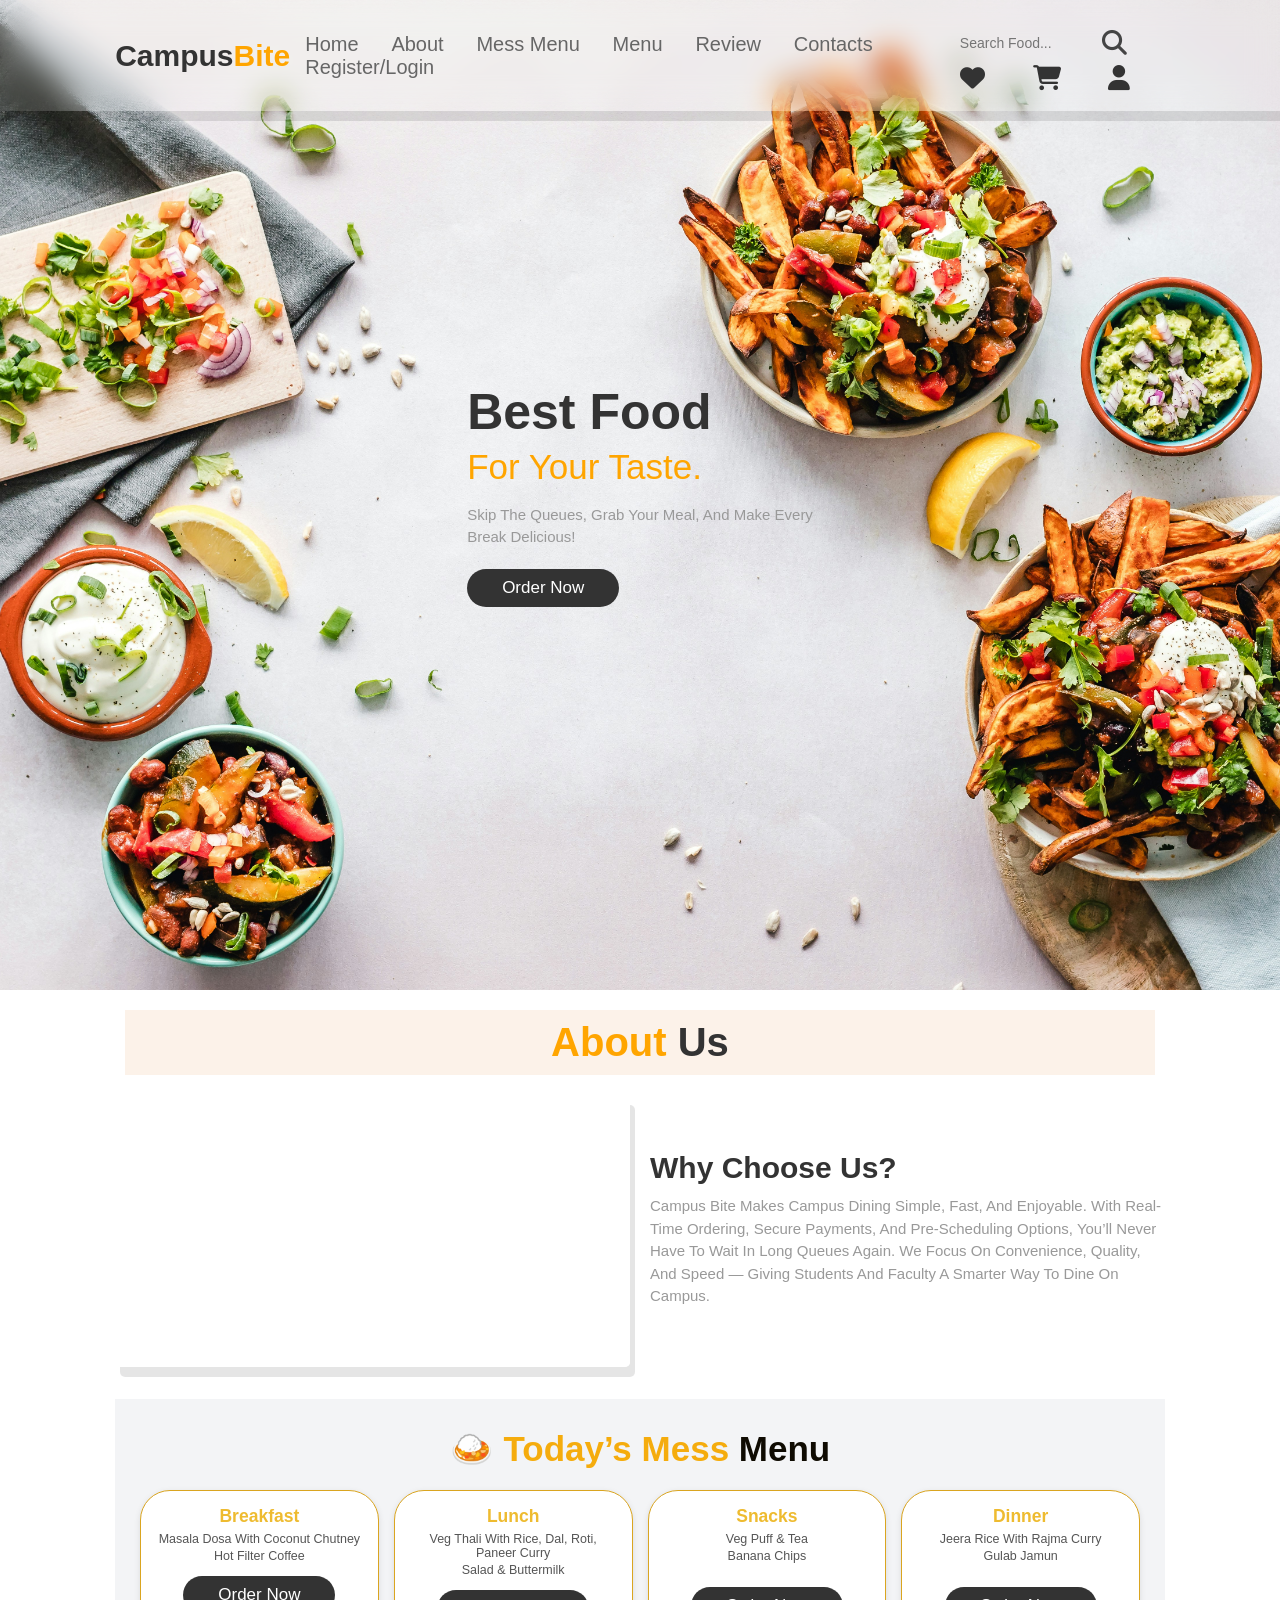
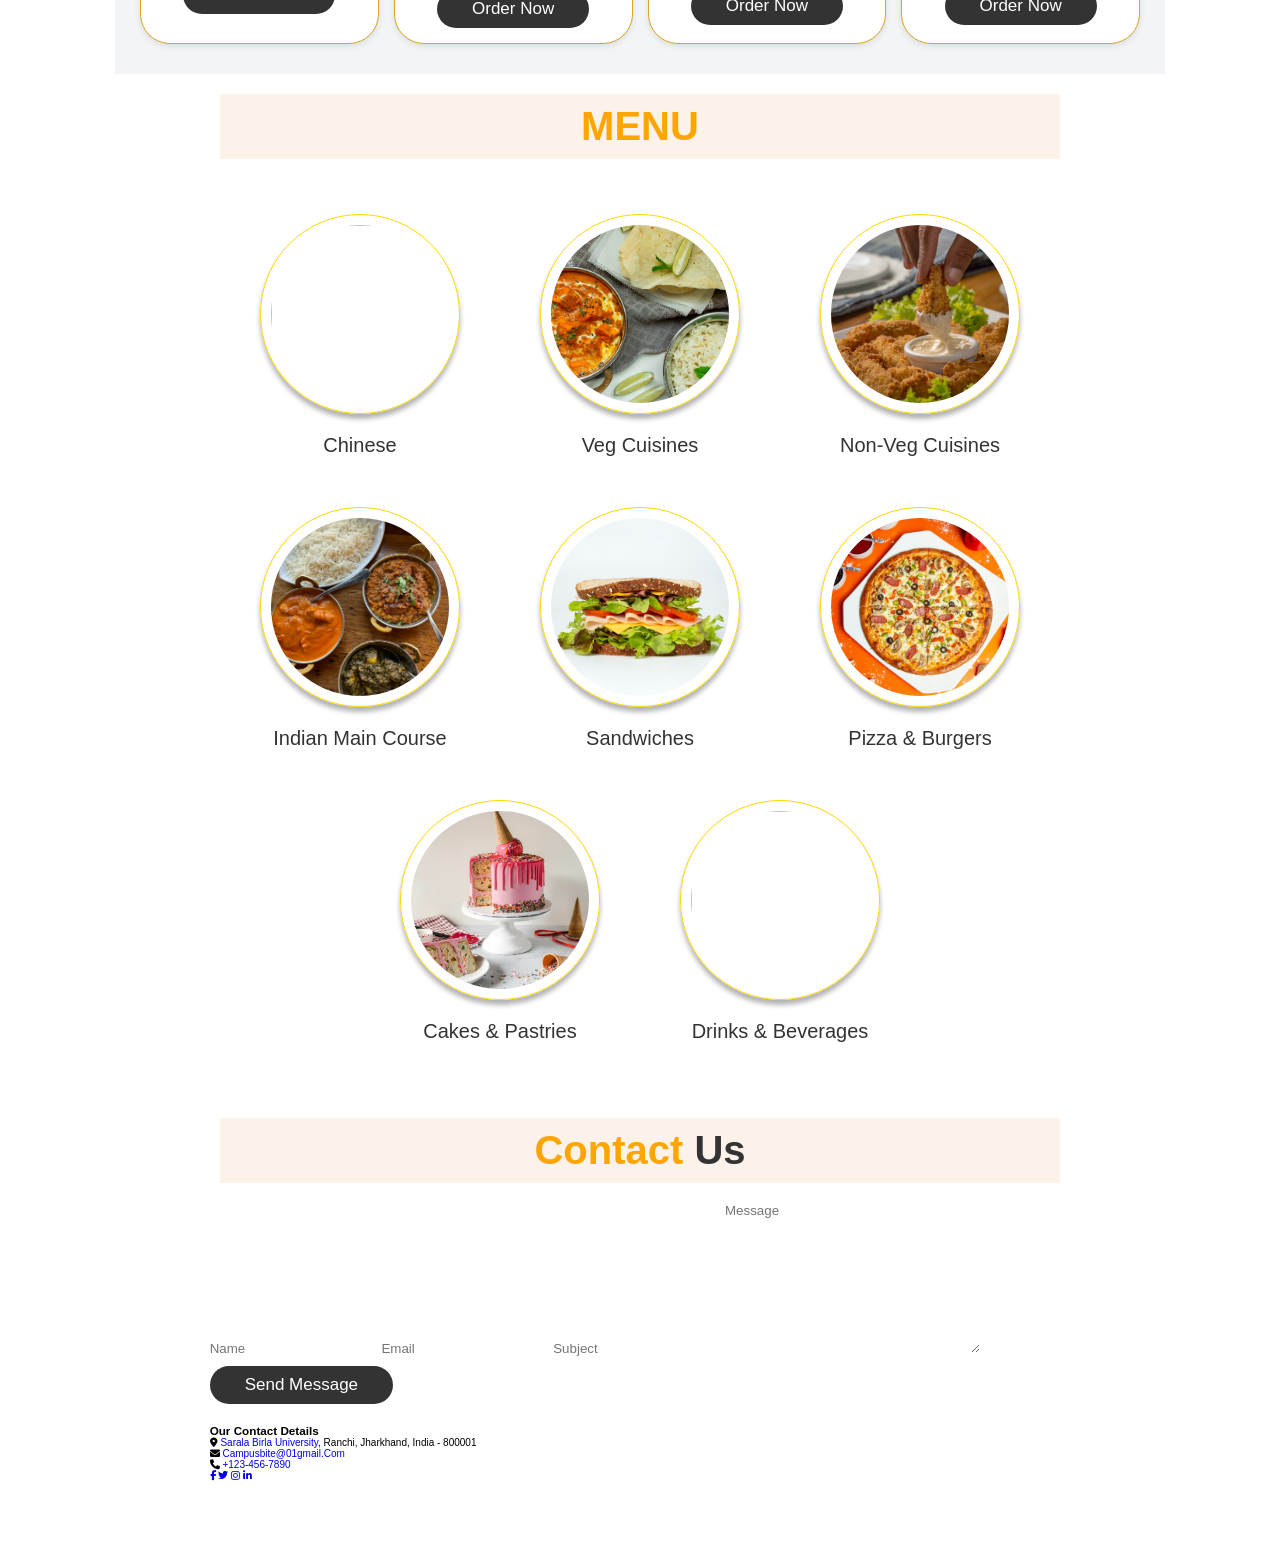
==== index.html @ dcf78158 "Update index.html" ====
<!DOCTYPE html>
<html lang="en">
<head>
    <meta charset="UTF-8">
    <meta name="viewport" content="width=device-width, initial-scale=1.0">
    <title>Campus Bite</title>
    <link rel="stylesheet" href="style.css">
    <link rel="stylesheet" href="https://cdnjs.cloudflare.com/ajax/libs/font-awesome/6.7.2/css/all.min.css">
    
</head>
<body>
    <header><input type="checkbox"name="" id="toggler">
        <label for="toggler" class="fa-solid fa-bars"></label>
        <a href="#" class="logo">Campus<span>Bite</span></a>
        <nav class="navbar">
          
     
            <a href="#home">Home</a>
            <a href="#about">About</a>
            <a href="index.html#mess-menu">Mess Menu</a>
            <a href="../menu.html">Menu</a>
            <a href="#review">Review</a>
            <a href="#contact">Contacts</a>
            <a href="#register">Register/login</a>
  

        </nav>
        <div class="icons">
            <a class="search-box">
    <input type="text" id="searchInput" placeholder="Search food...">
    <i class="fas fa-search"></i>
</a>
            <a href="#"  class="fa-solid fa-heart"></a>
            <a href="#cart" class="fa-solid fa-cart-shopping"></a>
            <a href="#" class="fa-solid fa-user"></a>
        </div>
    </header>
    <section class="home" id="home">
      <div class="content">
        <h3>Best Food </h3>
        <span>for your Taste.</span>
        <p>Skip the queues, grab your meal, and make every <br>break delicious!</p>
        <a href="#menu" class="btn">order now</a> 
        </div></section>
    </header>
    
    <section class="about" id="about">
        <h1 class="heading"><span> about </span> us </h1>
        <div class="row">
            <div class="video-container">
                <video src="/assets/video.mp4" loop autoplay muted></video>
            </div>
            <div class="content">
                <h3>why choose us?</h3>
                <p>Campus Bite makes campus dining simple, fast, and enjoyable.
With real-time ordering, secure payments, and pre-scheduling options, you’ll never have to wait in long queues again.
We focus on convenience, quality, and speed — giving students and faculty a smarter way to dine on campus.</p>
            </div>
        </div>

          <!-- Today’s Mess Menu Section -->
<section class="mess-menu">
  <h2 class="section-title"><span>🍛 Today’s Mess</span> Menu</h2>
  <div class="mess-grid">
    <div class="mess-box">
      <h3>Breakfast</h3>
      <p>Masala Dosa with Coconut Chutney</p>
      <p>Hot Filter Coffee</p>
      <a href="cart.html" class="btn">order now</a>
    </div>

    <div class="mess-box">
      <h3>Lunch</h3>
      <p>Veg Thali with Rice, Dal, Roti, Paneer Curry</p>
      <p>Salad & Buttermilk</p>
      <a href="cart.html" class="btn">order now</a>
    </div>

    <div class="mess-box">
      <h3>Snacks</h3>
      <p>Veg Puff & Tea</p>
      <p>Banana Chips</p><br>
      <a href="cart.html" class="btn">order now</a>
    </div>
    <div class="mess-box">
      <h3>Dinner</h3>
      <p>Jeera Rice with Rajma Curry</p>
      <p>Gulab Jamun</p><br>
      <a href="cart.html" class="btn">order now</a>
    </section>

<!--menu section starts-->
<section class="dish" id="menu">
    <h1 class="heading"><span>MENU</span></h1>
    <ul class="controls">
        <li class="buttons" data-filter="chinese"
        ><div class="image chinese">
            <img src="https://instamart-media-assets.swiggy.com/swiggy/image/upload/fl_lossy,f_auto,q_auto,h_960,w_960//InstamartAssets/1/Noodle_Manchurian.webp" alt="">
            <a href="#" ></a>
        </div>chinese</li>
        <li class="buttons" data-filter="veg ">
            <div class="image veg">
            <img src="/assets/veg.jpg" alt="">
            <a href="#" ></a>
        </div>Veg Cuisines</li>
        <li class="buttons" data-filter="Non-veg">
           <div class="image Non-Veg">
            <img src="/assets/non-veg.jpg" alt="">
            <a href="#" ></a>
        </div> Non-Veg Cuisines</li>
        <li class="buttons" data-filter="Indian ">
           <div class="image Indian">
            <img src="/assets/indian.jpg" alt="">
            <a href="#" ></a>
        </div> Indian Main Course</li>
        <li class="buttons" data-filter="Sanwiches">
           <div class="image Sandwiches">
            <img src="/assets/Sandwich.jpg" alt="">
            <a href="#" ></a>
        </div> Sandwiches</li>
        <li class="buttons" data-filter="Pizza">
            <div class="image Pizza">
            <img src="/assets/pizza.jpg" alt="">
            <a href="#" ></a>
        </div>
    Pizza & Burgers</li>
        <li class="buttons" data-filter="Cakes">
                   <div class="image Cakes">
            <img src="/assets/cake.jpg" alt="">
            <a href="#" ></a>
        </div> Cakes & Pastries</li>
        <li class="buttons" data-filter="drinks">
         <div class="image drinks">
            <img src="/assets/Drink.jpg" alt="">
            <a href="#" ></a>
        </div> Drinks & Beverages </li>
   
</section>
<!--menu section end-->
    <section class="contact" id="contact">
        <h1 class="heading"><span> contact </span> us </h1>
        <div class="row">
            <form action="">
                <input type="text" placeholder="Name" class="box">
                <input type="email" placeholder="Email" class="box">
                <input type="text" placeholder="Subject" class="box">
                <textarea name="" class="box" placeholder="Message" id="" cols="30" rows="10"></textarea>
                <input type="Submit" value="send Message" class="btn">
            </form>
            <div class="contact-info">
                <h3>Our Contact Details</h3>
                <div class="info-items">
                    <p><i class="fa-solid fa-map-marker-alt"></i> <a href="https://sbu.ac.in/" target="_blank" rel="noopener noreferrer">Sarala Birla University</a>, Ranchi, Jharkhand, India - 800001</p>
                    <p><i class="fas fa-envelope"></i> <a href="mailto:campusbite@01gamil.com">campusbite@01gmail.com</a></p>
                    <p><i class="fas fa-phone"></i> <a href="tel:+1234567890">+123-456-7890</a></p>
                </div>
                <div class="socials">
                    <a href="#" class="fa-brands fa-facebook-f"></a>
                    <a href="#" class="fa-brands fa-twitter"></a>
                    <a href="#" class="fa-brands fa-instagram"></a>
                    <a href="#" class="fa-brands fa-linkedin-in"></a>
                </div>
            </div>
        </div>
    </section>
  

    
<script src="script.js"></script>
  
</body>
</html>
---- style.css ----
*
{

    margin:0;
    padding:0;
    box-sizing:border-box;
    font-family: Verdana, Geneva, Tahoma, sans-serif;
    border:none;
    outline:none;
    text-decoration: none;
    text-transform: capitalize;
   
}
section{
     padding:2rem 9%;
}
.heading{
    text-align: center;
    font-size: 4rem;
    color:#333;
    padding:1rem;
    margin: 0 1rem;
    background:rgb(252, 242, 233);
    
}

.heading span{
    color:orange;
   
}

.btn{
    display: inline-block;
    margin-top: 1rem;
    border-radius: 5rem;
    color:#fff;
    background: #333;
    padding:.9rem 3.5rem;
    cursor:pointer;
    font-size:1.7rem;
    transition: .2s linear;
}

.btn:hover{
    background:orange;
    transform: translateY(-2px); 
    box-shadow: 0 .5rem 1rem rgba(0,0,0,.1);
}

html
{
    font-size: 62.5%;
    scroll-behavior: smooth;
    scroll-padding-top: 6rem;
    overflow-x: hidden;
}
.search-box{
    position: relative;
    display: flex;
    align-items: center;
}

.search-box input{
    
    outline: none;
    font-size: 14px;
    background: none;
}

.search-box i{
    position: absolute;
    right: 8px;
    color: #444;
}

header

{
    position:fixed;
    top:0;right:0;left:0;
    background: rgba(255, 255, 255, 0.12);
    backdrop-filter: blur(15px);
    -webkit-backdrop-filter: blur(15px);
    padding:2rem 9%;
    display:flex;
    align-items: center;
    justify-content: space-between;
    z-index:1000;
    box-shadow: 0.5rem 1rem rgba(0,0,0,0.1);
    
}
header .logo
{
    font-size: 3rem;
    color:#333;
    font-weight:bolder;
    transition: .2s linear;
}
header .logo:hover {
    opacity: 0.7; 
}
header .logo span
{
    color:orange;
}
header .navbar a
{
    font-size:2rem;
    padding:0 1.5rem;
    color:#666;
    transition: .2s linear;
}
header .navbar a:hover
{
    color:orange;
    transform: translateY(-3px); 
    
}
header .icons a
{
    margin-top: 1.5rem;
    margin-right: 3rem;
    
    font-size:2.5rem;
    color:#333;
    margin-left: 1.5rem;
    transition: .2s linear; 
}

    header .icons a:hover{
        color:orange;
        transform: scale(1.2);
         
    }
    header #toggler{
        display: none;
    }
    header .fa-bars{
        font-size: 3rem;
        color:#333;
        border-radius:.5rem;
        padding:.5rem 1.5rem;
        cursor:pointer;
        border:.1rem solid rgba(0,0,0,0.1);
        display:none;
    }

    .home
    {
        display:flex;
        justify-content: center;
        align-items: center;
        min-height: 110vh;
        background:url("/assets/hero.jpg") no-repeat;
        background-size:cover;
        background-position:center;
    }

    .home h3{
        font-size:5rem;
        color:#333;
    }

    .home span{
        font-size:3.5rem;
        color:orange;
        padding: 1rem 0;
        line-height:1.5;
    }

    .home p{
        font-size: 1.5rem;
        color:#999;
        padding:1rem 0;
        line-height:1.5;
    }
.about .row{
    display:flex;
    align-items: center;
    gap:2rem;
    flex-wrap: wrap;
    padding:2rem 0;
    padding-bottom:3rem;
}

.about .row .video-container{
        flex:1 1 40rem;
        position: relative;
    }
     .about .row .video-container video{
        width:100%;
        border:1.5rem solid #fff;
        border-radius: .5rem;
        box-shadow: 0.5rem 1rem rgba(0,0,0,0.1);
        transition: .2s linear;
    }
    .about .row .video-container video:hover{
        transform: scale(1.03);
        box-shadow: 0 .5rem 1.5rem rgba(0,0,0,.2);
    }

     .about .row .video-container h3{
        position:absolute;
        top:50%;
        transform:translateY(-50%);
        font-size:3rem;
        width:100% ;
        padding: 1rem 2rem;
        text-align: center;
        mix-blend-mode:screen ;
    }
    .about .row .content{
        flex: 1 1 40rem
     }
     .about .row .content h3{
        font-size: 3rem;
        color: #333;
     }

    .about .row .content p{
        font-size:1.5rem;
         color:#999;
         padding: .5rem 0;
         padding-top:1rem;
         line-height: 1.5;
    }
    /* Today's Mess Menu Section */
.mess-menu {
  background: #f3f4f6;
  padding: 3rem 1.5rem;
  text-align: center;
}
.section-title span {
  font-size: 3.5rem;
  font-weight: 700;
  color: #f5ac0d;
  margin-bottom: 2rem;
}
.section-title  {
  font-size: 3.5rem;
  font-weight: 700;
  color: #0f0b02;
  margin-bottom: 2rem;
}
.mess-grid {
  display: grid;
  grid-template-columns: repeat(auto-fit, minmax(230px, 1fr));
  gap: 1.5rem;
  max-width: 1000px;
  margin: 0 auto;
}
.mess-box {
  background: #fff;
  padding: 1.5rem;
  border-radius: 3rem;
  border: goldenrod .1rem solid;
  box-shadow: 0 2px 6px rgba(0, 0, 0, 0.1);
  transition: transform 0.3s ease, box-shadow 0.3s ease;
}
.mess-box:hover {
  transform: translateY(-5px);
  box-shadow: 0 6px 12px rgba(0, 0, 0, 0.15);
}
.mess-box h3 {
  color: #eebb30;
  font-size: 1.75rem;
  margin-bottom: 0.5rem;
}
.mess-box p {
  color: #555;
  font-size: 1.25rem;
  margin: 0.3rem 0;
}
.dish {
    min-height: 100vh;
}
.dish .controls{
    display: flex;
    align-items: center;
    justify-content:center;
    flex-wrap:wrap;
    padding:2rem 0;
    list-style:none;
}
.dish .controls .buttons{
    margin: 1rem 2rem;
    padding: .5rem 0;
    
    color:#333;
    cursor:pointer;
    font-size:2rem;
    text-align: center;
    text-decoration: none;
}
.dish .controls .buttons.button-active ,
.dish .controls .buttons:hover{
    color:orange;
    border-color: orange;
}
.dish .image-container{
    display:flex;
    align-items: center;
    justify-items: center;
    flex-wrap: wrap;
    padding: 2rem;
    
}
.dish .image-container .image{
    width: 25rem;
    margin:2rem;
    border:1rem solid #fff;
    box-shadow: 0 .5rem .5rem rgba(0,0,0,.3);
}
.dish .controls .buttons .image img:hover{
    transform:scale(1.08);
  box-shadow: 0 6px 12px rgba(0, 0, 0, 0.15);
}
.dish .controls .buttons .image img{
    
    padding:1rem; 
    margin:2rem;
    border:.15rem solid gold;
    border-radius: 100%;
    box-shadow: 0 .5rem .5rem rgba(0,0,0,.3);
    height:20rem;
    width: 20rem;
    display: flex;
    align-items: center;
    object-fit: cover;
    
}

.dish .image-container .image img{
    height:20rem;
    width:100%;
    object-fit: cover;
    
}
    .dish .image-container a{
      font-size:2rem;
      color:#333;
      padding:.5rem;
    }
    .dish .image-container .image a:hover{
        color: orange;
        
    }
    @media(max-width:991px){
        html{
            font-size:55%;

        }
        header{
            padding:2rem;
        }
        section{
            padding: 2rem;
        }
        .home{
            background-position:left;
        }
        .home
    {
        display:flex;
        align-items: center;
        min-height: 110vh;
        background:url("/assets/hero.jpg") no-repeat;
        background-size:cover;
        background-position:center;
        
    }}
    @media(max-width:768px){
        html .fa-bars{
            display:block;
        }
        header .navbar{
            position:absolute;
            top:100%;right:0;left:0;
            background:#eee;
            
            border-top:.1rem solid rgba(0,0,0,0.1);
            clip-path: polygon(0 0,100% 0,100% 0,0 0);
        }
        header #toggler:checked ~ .navbar{
        clip-path: polygon(0 0,100% 0,100% 100%,0 100%);
        }
        .home{

        display:flex;
        align-items: center;
        min-height: 70vh;
        background:url("/assets/hero.jpg") ;
        background-size:cover;
        background-position:center;
        
        }
        header .navbar a{
            margin:1.5rem;
            padding:1.5rem;background:#fff;
            border:1rem solid rgba(0,0,0,0.1);
            display:block;
        }
        .home .content{
            font-size: 5rem;
            
        }
        .icon-conta .icons h3{
    
    font-size: 2rem;
}
.icon-conta .icons span{
    
    
    font-size: 1.7rem;
}

        
    }
    @media(max-width:450px){
        html{
            font-size:50%;

        }
        .heading{
            font-size: 3rem;
        }
    }
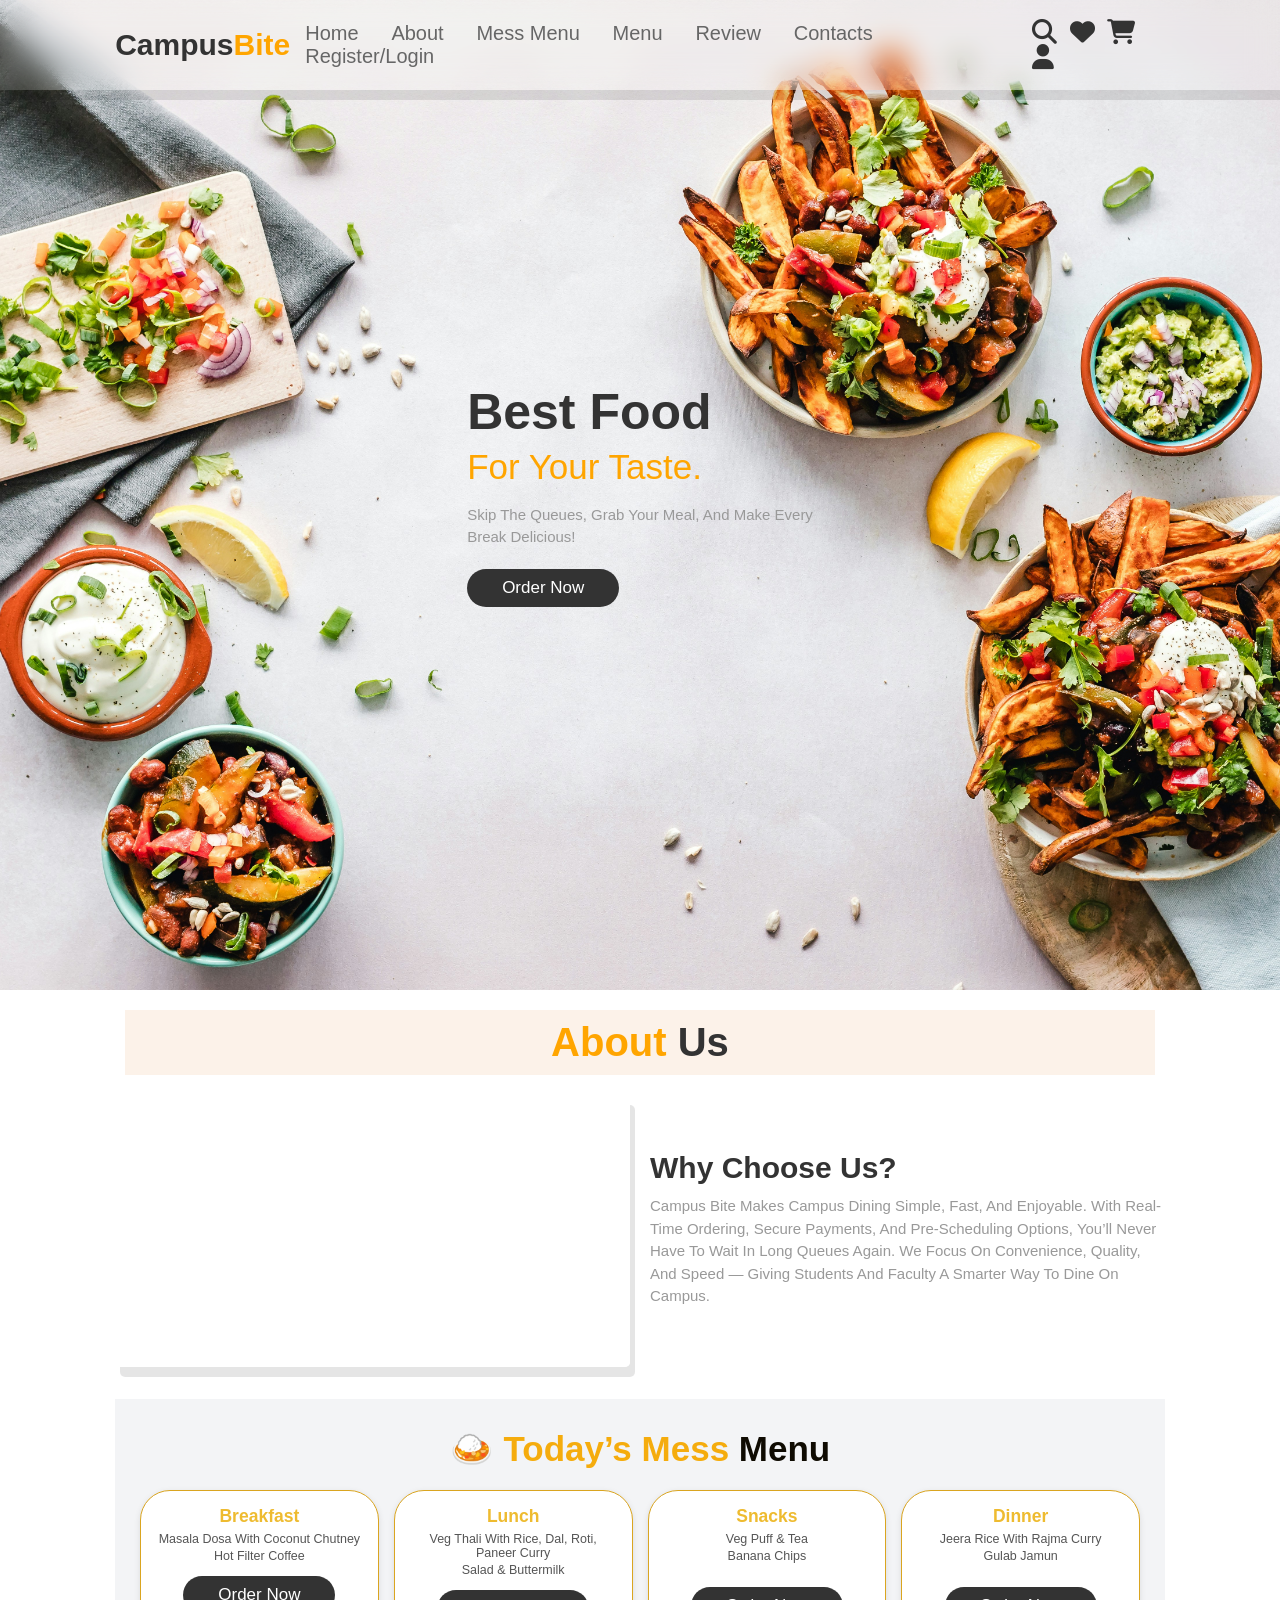
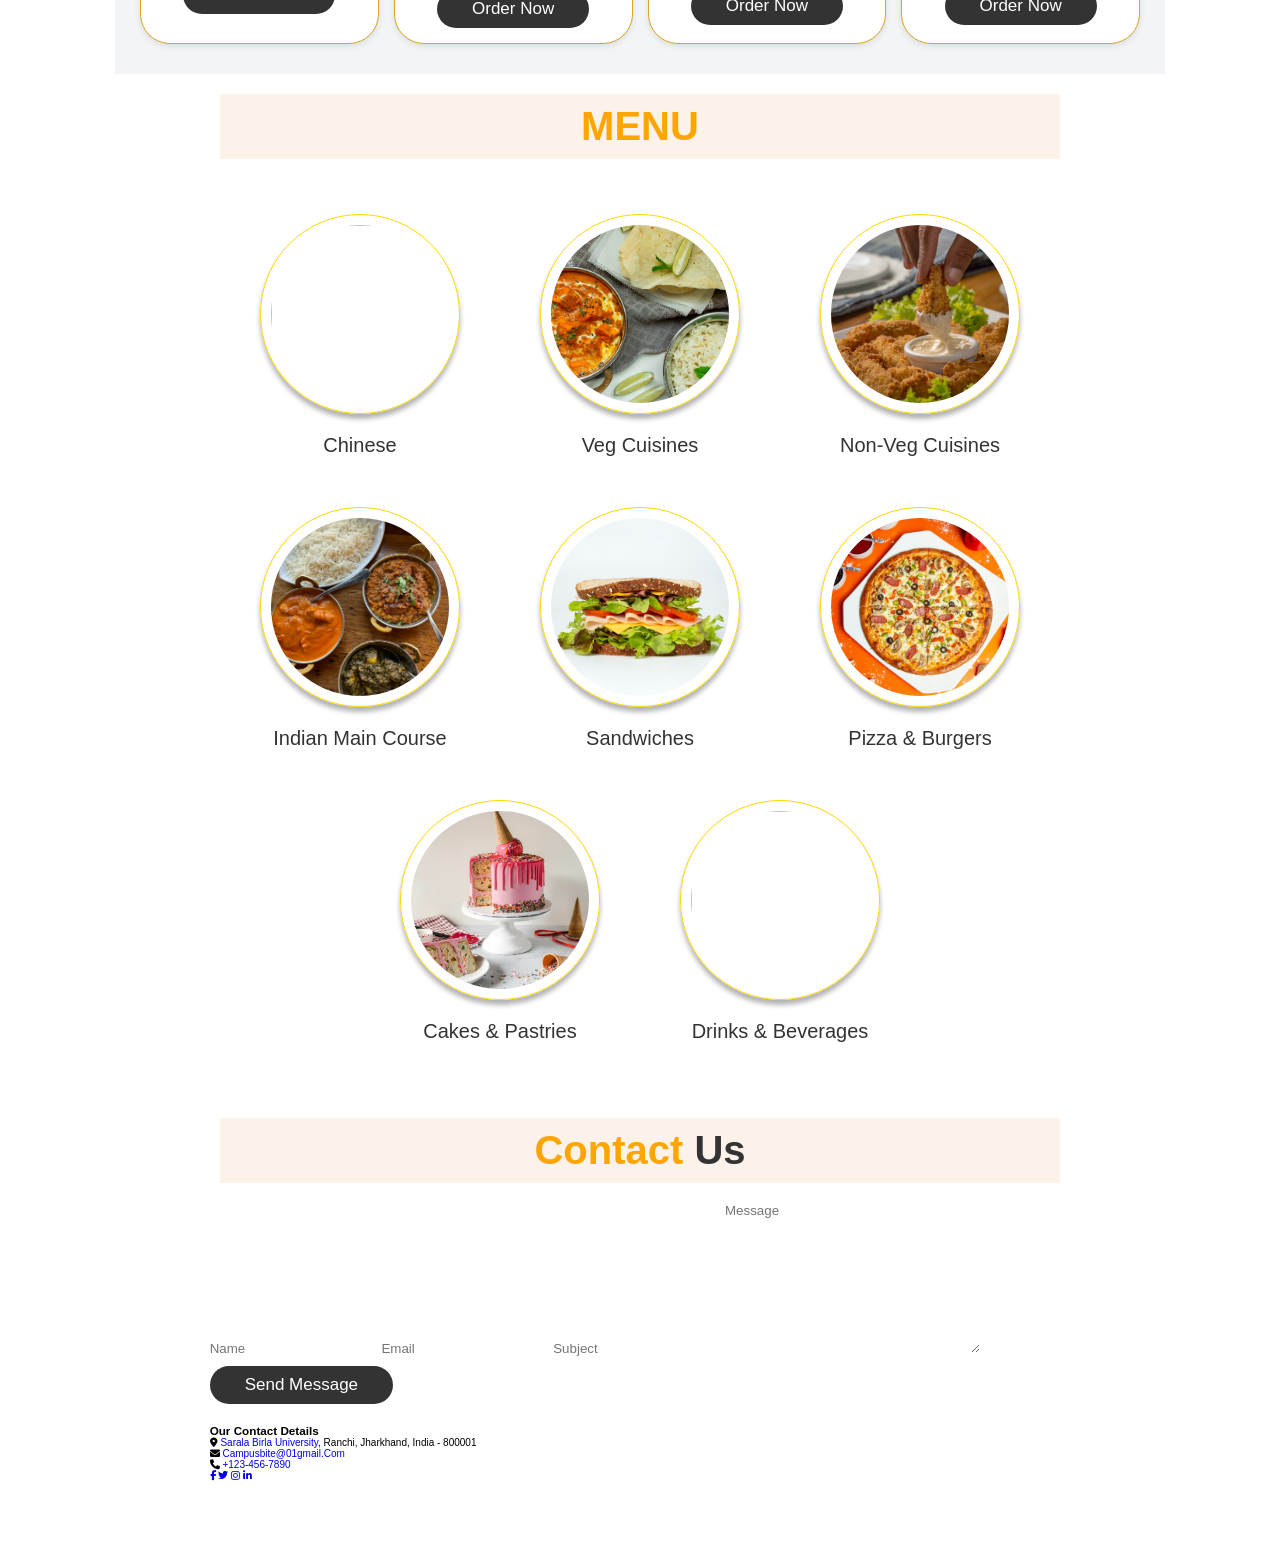
==== commit cda890f1: "update" ====
--- a/index.html
+++ b/index.html
@@ -26,13 +26,10 @@
 
         </nav>
         <div class="icons">
-            <a class="search-box">
-    <input type="text" id="searchInput" placeholder="Search food...">
-    <i class="fas fa-search"></i>
-</a>
-            <a href="#"  class="fa-solid fa-heart"></a>
-            <a href="#cart" class="fa-solid fa-cart-shopping"></a>
-            <a href="#" class="fa-solid fa-user"></a>
+            <a href="#"class="fa-solid fa-search"></a>
+            <a href="#"class="fa-solid fa-heart"></a>
+            <a href="#cart"class="fa-solid fa-cart-shopping"></a>
+            <a href="#"class="fa-solid fa-user"></a>
         </div>
     </header>
     <section class="home" id="home">
@@ -59,7 +56,7 @@
         </div>
 
           <!-- Today’s Mess Menu Section -->
-<section class="mess-menu">
+<section class="mess-menu" id="mess-menu">
   <h2 class="section-title"><span>🍛 Today’s Mess</span> Menu</h2>
   <div class="mess-grid">
     <div class="mess-box">
--- a/style.css
+++ b/style.css
@@ -1,8 +1,5 @@
-
 *
-{
-
-    margin:0;
+{   margin:0;
     padding:0;
     box-sizing:border-box;
     font-family: Verdana, Geneva, Tahoma, sans-serif;
@@ -10,7 +7,6 @@
     outline:none;
     text-decoration: none;
     text-transform: capitalize;
-   
 }
 section{
      padding:2rem 9%;
@@ -22,14 +18,10 @@
     padding:1rem;
     margin: 0 1rem;
     background:rgb(252, 242, 233);
-    
-}
-
+}
 .heading span{
     color:orange;
-   
-}
-
+}
 .btn{
     display: inline-block;
     margin-top: 1rem;
@@ -41,13 +33,11 @@
     font-size:1.7rem;
     transition: .2s linear;
 }
-
 .btn:hover{
     background:orange;
     transform: translateY(-2px); 
     box-shadow: 0 .5rem 1rem rgba(0,0,0,.1);
 }
-
 html
 {
     font-size: 62.5%;
@@ -55,27 +45,7 @@
     scroll-padding-top: 6rem;
     overflow-x: hidden;
 }
-.search-box{
-    position: relative;
-    display: flex;
-    align-items: center;
-}
-
-.search-box input{
-    
-    outline: none;
-    font-size: 14px;
-    background: none;
-}
-
-.search-box i{
-    position: absolute;
-    right: 8px;
-    color: #444;
-}
-
 header
-
 {
     position:fixed;
     top:0;right:0;left:0;
@@ -88,7 +58,6 @@
     justify-content: space-between;
     z-index:1000;
     box-shadow: 0.5rem 1rem rgba(0,0,0,0.1);
-    
 }
 header .logo
 {
@@ -119,32 +88,28 @@
 }
 header .icons a
 {
-    margin-top: 1.5rem;
-    margin-right: 3rem;
-    
     font-size:2.5rem;
     color:#333;
-    margin-left: 1.5rem;
+    margin-left: 1rem;
     transition: .2s linear; 
 }
-
-    header .icons a:hover{
-        color:orange;
-        transform: scale(1.2);
-         
-    }
-    header #toggler{
-        display: none;
-    }
-    header .fa-bars{
-        font-size: 3rem;
-        color:#333;
-        border-radius:.5rem;
-        padding:.5rem 1.5rem;
-        cursor:pointer;
-        border:.1rem solid rgba(0,0,0,0.1);
-        display:none;
-    }
+header .icons a:hover{
+    color:orange;
+    transform: scale(1.2);
+}
+header #toggler{
+    display: none;
+}
+header .fa-bars{
+    font-size: 3rem;
+    color:#333;
+    border-radius:.5rem;
+    padding:.5rem 1.5rem;
+    cursor:pointer;
+    border:.1rem solid rgba(0,0,0,0.1);
+    display:none;
+}
+
 
     .home
     {
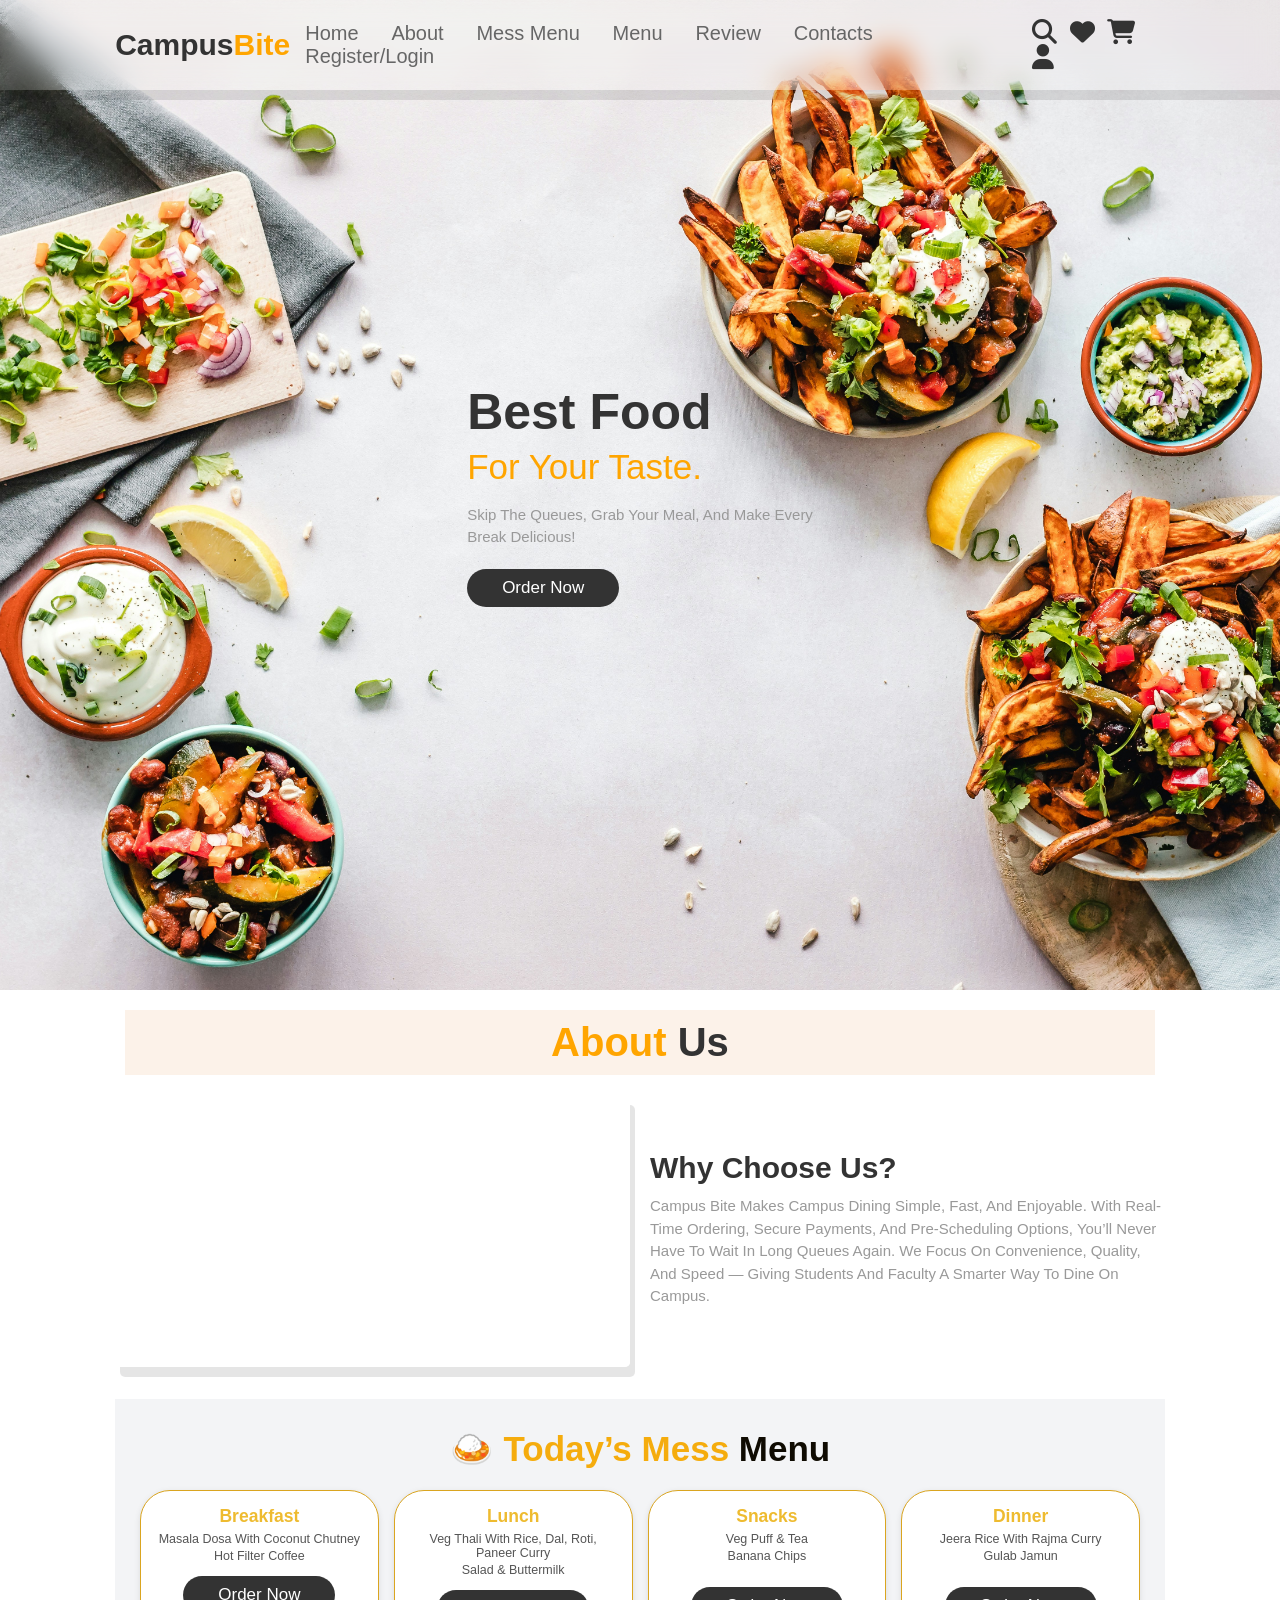
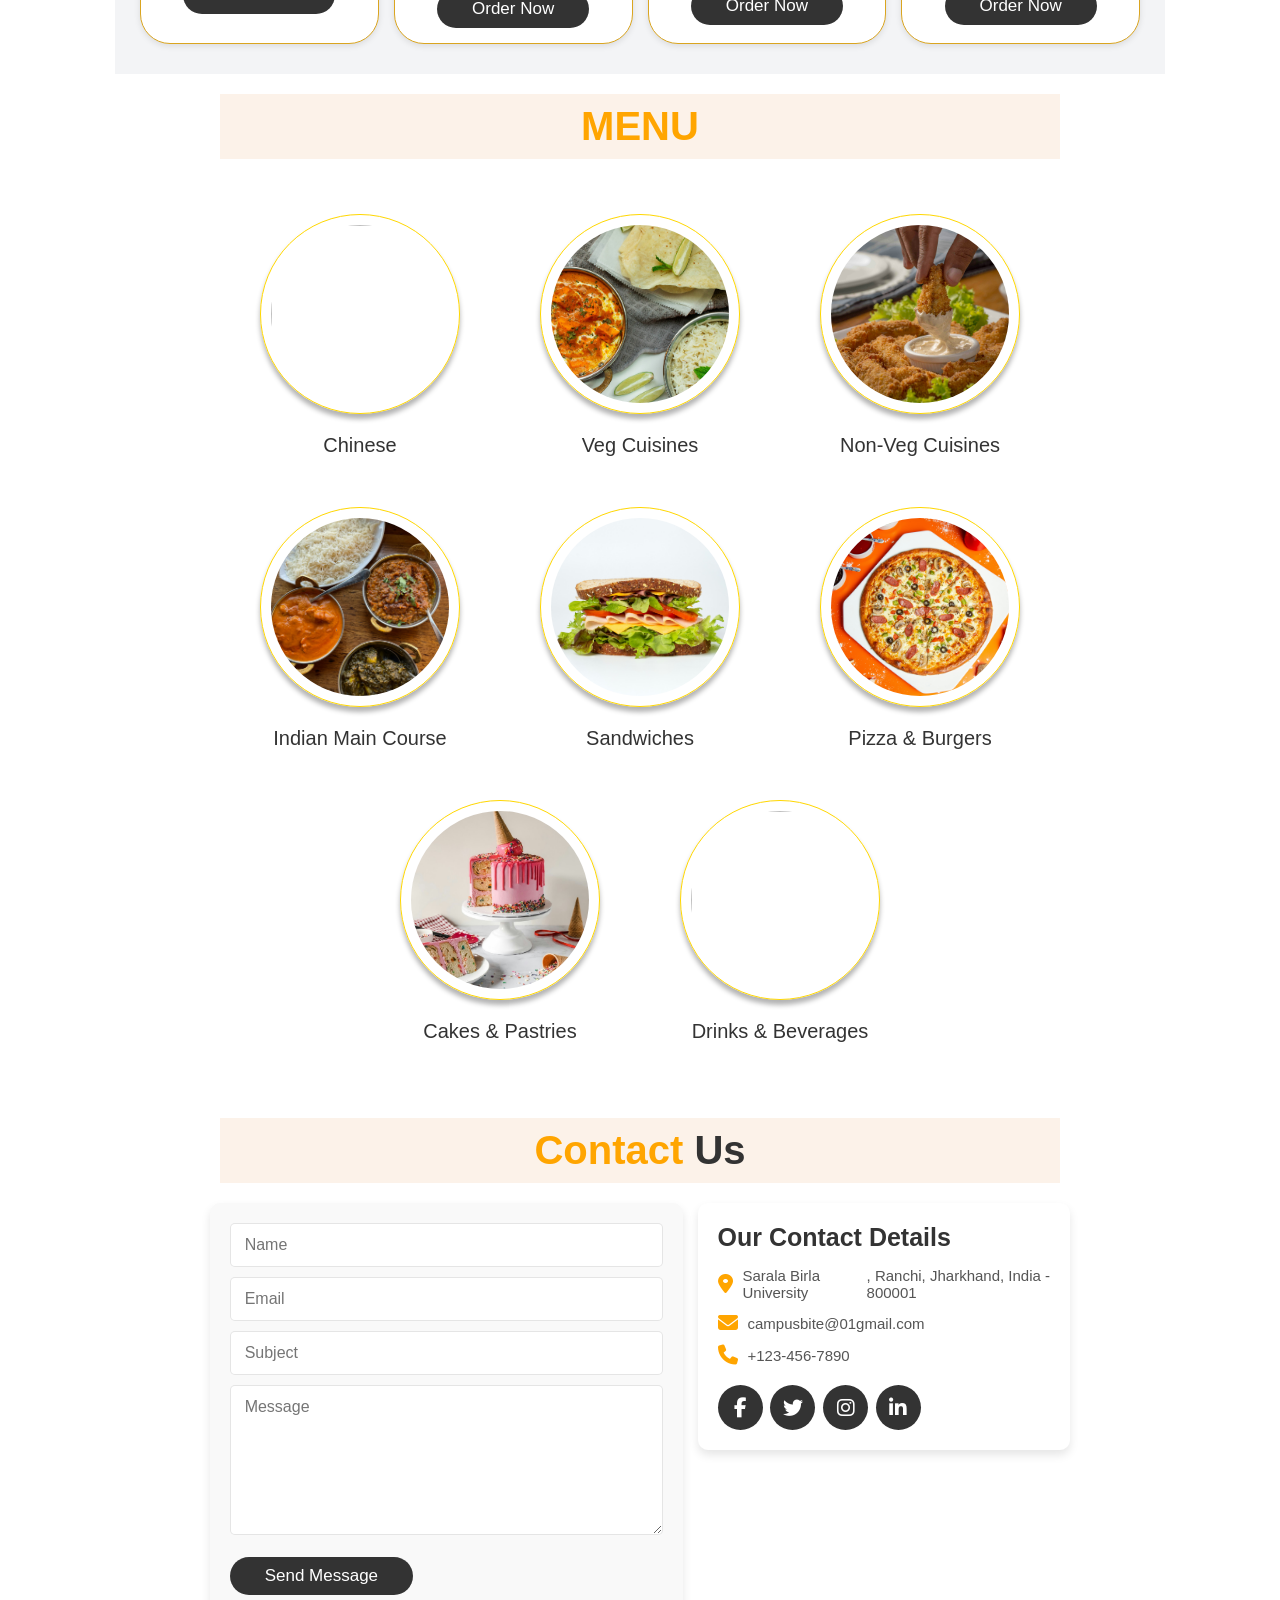
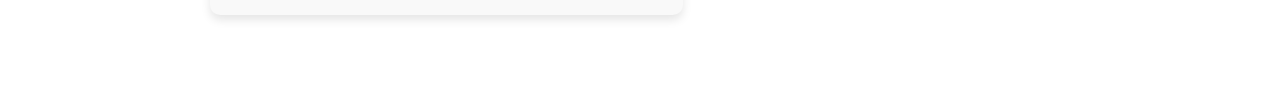
==== commit 2a890656: "update to sign in page" ====
--- a/index.html
+++ b/index.html
@@ -21,7 +21,7 @@
             <a href="../menu.html">Menu</a>
             <a href="#review">Review</a>
             <a href="#contact">Contacts</a>
-            <a href="#register">Register/login</a>
+            <a href="./Login_page/sign.html#register">Register/login</a>
   
 
         </nav>
@@ -131,8 +131,8 @@
             <img src="/assets/Drink.jpg" alt="">
             <a href="#" ></a>
         </div> Drinks & Beverages </li>
-   
 </section>
+
 <!--menu section end-->
     <section class="contact" id="contact">
         <h1 class="heading"><span> contact </span> us </h1>
@@ -147,7 +147,7 @@
             <div class="contact-info">
                 <h3>Our Contact Details</h3>
                 <div class="info-items">
-                    <p><i class="fa-solid fa-map-marker-alt"></i> <a href="https://sbu.ac.in/" target="_blank" rel="noopener noreferrer">Sarala Birla University</a>, Ranchi, Jharkhand, India - 800001</p>
+                    <p><i class="fa-solid fa-map-marker-alt"></i> <a href="httpsS://sbu.ac.in/" target="_blank" rel="noopener noreferrer">Sarala Birla University</a>, Ranchi, Jharkhand, India - 800001</p>
                     <p><i class="fas fa-envelope"></i> <a href="mailto:campusbite@01gamil.com">campusbite@01gmail.com</a></p>
                     <p><i class="fas fa-phone"></i> <a href="tel:+1234567890">+123-456-7890</a></p>
                 </div>
--- a/style.css
+++ b/style.css
@@ -237,6 +237,7 @@
   font-size: 1.25rem;
   margin: 0.3rem 0;
 }
+
 .dish {
     min-height: 100vh;
 }
@@ -311,6 +312,92 @@
         color: orange;
         
     }
+
+/* --- Contact Section (from style.css) --- */
+.contact .row {
+    display: flex;
+    flex-wrap: wrap;
+    gap: 1.5rem;
+    align-items: flex-start;
+}
+.contact .row form {
+    flex: 1 1 40rem;
+    padding: 2rem;
+    background: #f9f9f9;
+    border-radius: 1rem;
+    box-shadow: 0 .5rem 1rem rgba(0,0,0,.1);
+}
+.contact .row form .box {
+    width: 100%;
+    padding: 1.2rem 1.4rem;
+    margin-bottom: 1rem;
+    font-size: 1.6rem;
+    color: #333;
+    border: .1rem solid rgba(0,0,0,.1);
+    border-radius: .5rem;
+    text-transform: none;
+}
+.contact .row form textarea.box {
+    height: 15rem;
+    resize: vertical;
+}
+.contact .row form .btn {
+    font-size: 1.7rem;
+}
+.contact .row .contact-info {
+    flex: 1 1 30rem;
+    padding: 2rem;
+    background: #fff;
+    border-radius: 1rem;
+    box-shadow: 0 .5rem 1rem rgba(0,0,0,.1);
+}
+.contact .row .contact-info h3 {
+    font-size: 2.5rem;
+    color: #333;
+    margin-bottom: 1.5rem;
+}
+.contact .row .contact-info .info-items p {
+    font-size: 1.5rem;
+    color: #555;
+    margin-bottom: 1.2rem;
+    display: flex;
+    align-items: center;
+    gap: 1rem;
+}
+.contact .row .contact-info .info-items p i {
+    color: orange;
+    font-size: 2rem;
+}
+.contact .row .contact-info .info-items p a {
+    color: #555;
+    text-decoration: none;
+    text-transform: none;
+    transition: color .2s linear;
+}
+.contact .row .contact-info .info-items p a:hover {
+    color: orange;
+}
+.contact .row .contact-info .socials {
+    margin-top: 2rem;
+}
+.contact .row .contact-info .socials a {
+    display: inline-block;
+    height: 4.5rem;
+    width: 4.5rem;
+    line-height: 4.5rem;
+    text-align: center;
+    font-size: 2rem;
+    color: #fff;
+    background: #333;
+    border-radius: 50%;
+    margin-right: 0.5rem;
+    transition: background .2s linear, transform .2s linear;
+}
+.contact .row .contact-info .socials a:hover {
+    background: orange;
+    transform: translateY(-3px);
+}
+
     @media(max-width:991px){
         html{
             font-size:55%;
